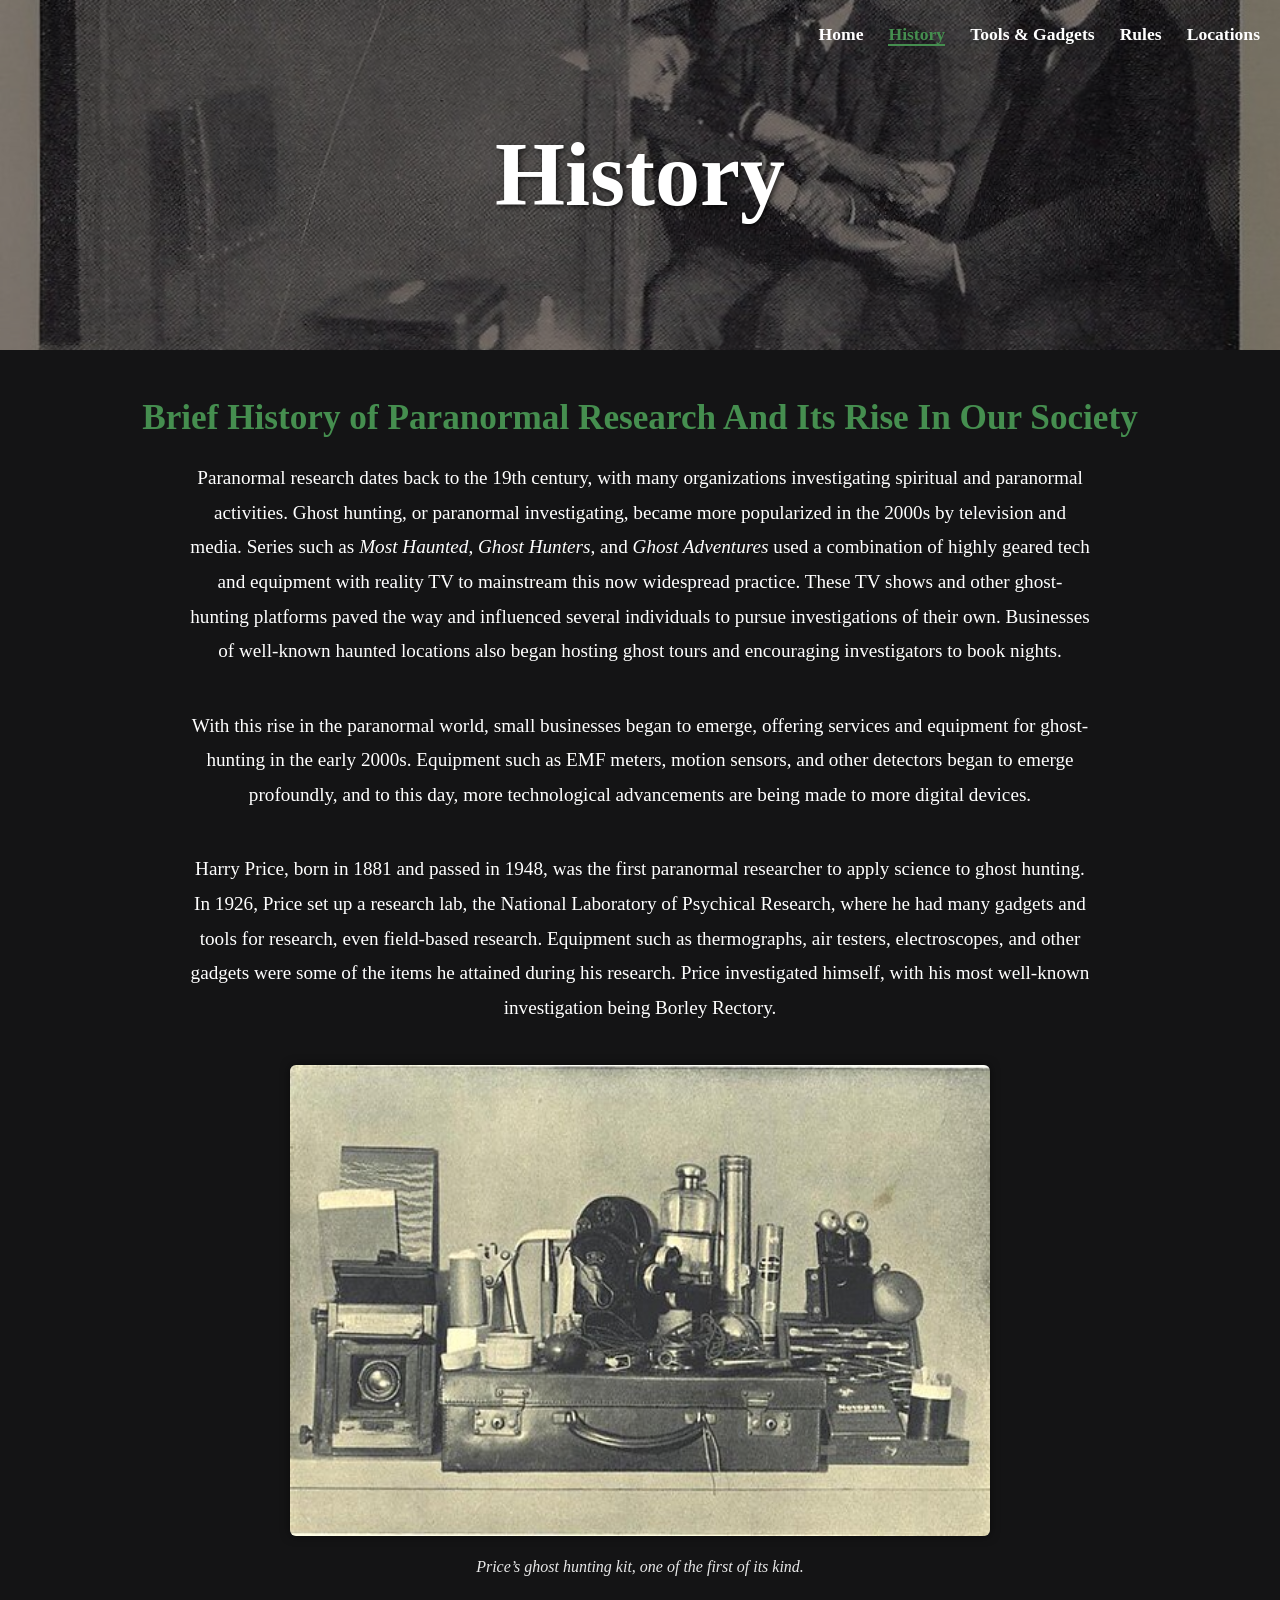
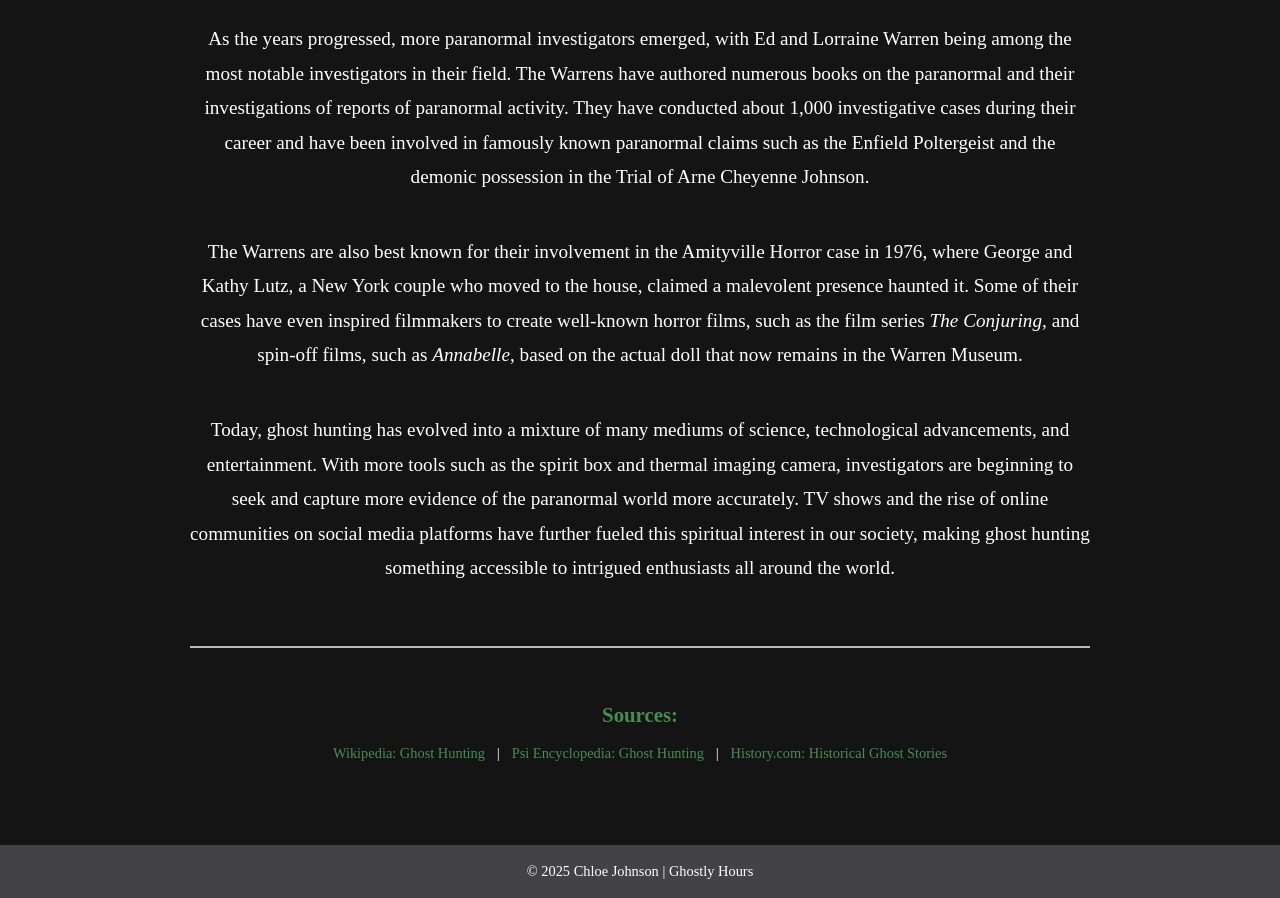
==== history.html @ 66dd4fb4 "Add files via upload added many image jpg and pngs, updated index and styles files. added tools html" ====
<!DOCTYPE html>
<html lang="en">
<head>
  <meta charset="UTF-8">
  <meta name="viewport" content="width=device-width, initial-scale=1.0">
  <title>History | Ghostly Hours</title>
  <link rel="stylesheet" href="styles.css">
</head>
<body>
  <header class="subpage-header" style="background-image: url('historybanner.jpg');">
   <nav class="top-nav">
  <ul>
    <li><a href="index.html">Home</a></li>
    <li><a href="history.html" class="active">History</a></li>
    <li><a href="tools.html">Tools &amp; Gadgets</a></li>
    <li><a href="#">Rules</a></li>
    <li><a href="#">Locations</a></li>
  </ul>
</nav>

    <div class="subpage-title">
      <h1>History</h1>
    </div>
  </header>

  <main>
    <section class="page-intro">
      <h2><strong>Brief History of Paranormal Research And Its Rise In Our Society</strong></h2>
      <p>Paranormal research dates back to the 19th century, with many organizations investigating spiritual and paranormal activities. 
      Ghost hunting, or paranormal investigating, became more popularized in the 2000s by television and media. Series such as <em>Most Haunted</em>, 
      <em>Ghost Hunters</em>, and <em>Ghost Adventures</em> used a combination of highly geared tech and equipment with reality TV to mainstream this now widespread practice. 
      These TV shows and other ghost-hunting platforms paved the way and influenced several individuals to pursue investigations of their own. 
      Businesses of well-known haunted locations also began hosting ghost tours and encouraging investigators to book nights.</p>

      <p>With this rise in the paranormal world, small businesses began to emerge, offering services and equipment for ghost-hunting in the early 2000s. 
      Equipment such as EMF meters, motion sensors, and other detectors began to emerge profoundly, and to this day, more technological advancements 
      are being made to more digital devices.</p>

      <p>Harry Price, born in 1881 and passed in 1948, was the first paranormal researcher to apply science to ghost hunting. In 1926, Price set up a research lab, 
      the National Laboratory of Psychical Research, where he had many gadgets and tools for research, even field-based research. Equipment such as thermographs, 
      air testers, electroscopes, and other gadgets were some of the items he attained during his research. Price investigated himself, with his most well-known 
      investigation being Borley Rectory.</p>
	 
	 <div class="center-image">
  <img src="pricekit.jpg" alt="Harry Price Ghost Hunting Kit">
  <p>Price’s ghost hunting kit, one of the first of its kind.</p>
</div>


      <p>As the years progressed, more paranormal investigators emerged, with Ed and Lorraine Warren being among the most notable investigators in their field. 
      The Warrens have authored numerous books on the paranormal and their investigations of reports of paranormal activity. They have conducted about 1,000 
      investigative cases during their career and have been involved in famously known paranormal claims such as the Enfield Poltergeist and the demonic possession 
      in the Trial of Arne Cheyenne Johnson.</p>

      <p>The Warrens are also best known for their involvement in the Amityville Horror case in 1976, where George and Kathy Lutz, a New York couple who moved to the house, 
      claimed a malevolent presence haunted it. Some of their cases have even inspired filmmakers to create well-known horror films, such as the film series <em>The Conjuring</em>, 
      and spin-off films, such as <em>Annabelle</em>, based on the actual doll that now remains in the Warren Museum.</p>

      <p>Today, ghost hunting has evolved into a mixture of many mediums of science, technological advancements, and entertainment. With more tools such as the spirit box 
      and thermal imaging camera, investigators are beginning to seek and capture more evidence of the paranormal world more accurately. TV shows and the rise of online 
      communities on social media platforms have further fueled this spiritual interest in our society, making ghost hunting something accessible to intrigued enthusiasts 
      all around the world.</p>
    </section>

    <div class="line-divider">
      <img src="Line.jpg" alt="Decorative line divider">
    </div>

   <section class="sources">
  <h3>Sources:</h3>
  <p class="source-links">
    <a href="https://en.wikipedia.org/wiki/Ghost_hunting#:~:text=Paranormal%20research%20dates%20back%20to,a%20Ghost%2DHunter%20in%201936." target="_blank">Wikipedia: Ghost Hunting</a> |
    <a href="https://psi-encyclopedia.spr.ac.uk/articles/ghost-hunting" target="_blank">Psi Encyclopedia: Ghost Hunting</a> |
    <a href="https://www.history.com/topics/halloween/historical-ghost-stories" target="_blank">History.com: Historical Ghost Stories</a>
  </p>
</section>
  </main>

  <footer>
    <p>&copy; 2025 Chloe Johnson | Ghostly Hours</p>
  </footer>
</body>
</html>
---- styles.css ----
/* === Root Variables: Color Scheme === */
:root {
  --text: #ffffff;
  --background: #141415;
  --primary: #27272a;
  --secondary: #434346;
  --accent: #458e4f;
}

/* === Reset === */
* {
  box-sizing: border-box;
  margin: 0;
  padding: 0;
}

/* === Body === */
body {
  background-color: var(--background);
  color: var(--text);
  font-family: 'Merriweather', serif;
  line-height: 1.6;
}

/* === Header === */
.site-header {
  position: relative;
  width: 100%;
  height: 400px;
  background: url('Header1.jpg') no-repeat center center/cover;
  display: flex;
  align-items: center;
  justify-content: center;
  text-align: center;
}
/* === Subpage Header (for History Page) === */
.subpage-header {
  position: relative;
  width: 100%;
  height: 350px;
  background-size: cover;
  background-position: center center;
  display: flex;
  justify-content: center;
  align-items: center;
}

.subpage-header::after {
  content: "";
  position: absolute;
  inset: 0;
  background-color: rgba(0, 0, 0, 0.5); /* subtle dark overlay for readability */
}

.subpage-title {
  position: relative;
  text-align: center;
  z-index: 2;
}

.subpage-title h1 {
  font-family: 'EB Garamond', serif;
  font-size: 90px;
  font-weight: 700;
  color: #ffffff;
  text-shadow: 2px 2px 5px rgba(0, 0, 0, 0.7);
}

/* Adjust nav placement for subpage */
.subpage-header .top-nav {
  position: absolute;
  top: 20px;
  right: 20px;
}
/* === Subpage Header (for History Page) === */
.subpage-header {
  position: relative;
  width: 100%;
  height: 350px;
  background-size: cover;
  background-position: center center;
  display: flex;
  justify-content: center;
  align-items: center;
}

.subpage-header::after {
  content: "";
  position: absolute;
  inset: 0;
  background-color: rgba(0, 0, 0, 0.5); /* subtle dark overlay for readability */
}

.subpage-title {
  position: relative;
  text-align: center;
  z-index: 2;
}

.subpage-title h1 {
  font-family: 'EB Garamond', serif;
  font-size: 90px;
  font-weight: 700;
  color: #ffffff;
  text-shadow: 2px 2px 5px rgba(0, 0, 0, 0.7);
}

/* === Fix for Unclickable Navigation on Subpages === */
.subpage-header .top-nav {
  position: absolute;
  top: 20px;
  right: 20px;
  z-index: 10; /* ensures links sit above overlay */
}

.top-nav a {
  position: relative;
  z-index: 10;
  pointer-events: auto; /* makes sure they’re clickable */
}

/* Logo */
.logo {
  position: absolute;
  top: 15px;
  left: 20px;
  width: 120px;
  height: auto;
}

/* Navigation */
.top-nav {
  position: absolute;
  top: 15px;
  right: 20px;
}

.top-nav ul {
  list-style: none;
  display: flex;
  gap: 25px;
}

.top-nav ul li a {
  font-family: 'EB Garamond', serif;
  font-size: 1.1rem;
  text-decoration: none;
  color: var(--text);
  font-weight: bold;
  transition: color 0.3s ease;
}

.top-nav ul li a:hover {
  color: var(--accent);
}

/* Active navigation highlight */
.top-nav a.active {
  color: var(--accent);
  font-weight: bold;
  border-bottom: 2px solid var(--accent);
}

/* === Header Text === */
.header-text {
  text-align: center;
  color: #ffffff;
}

.main-title {
  font-family: 'EB Garamond', serif;
  font-size: 115px;
  font-weight: 700;
  color: #ffffff;
  letter-spacing: 1px;
  text-shadow: 2px 2px 4px rgba(0, 0, 0, 0.7);
  margin-bottom: 0.4rem;
}

.divider-line {
  display: block;
  margin: 0 auto;
  width: 80%;
  max-width: 720px;
  height: 2px;
  background-color: #ffffff;
  border: none;
  opacity: 0.9;
}

.tagline {
  font-family: 'EB Garamond', serif;
  font-size: 55px; /* Bigger tagline */
  font-weight: 700;
  color: #ffffff;
  margin-top: 0.5rem;
  text-shadow: 2px 2px 3px rgba(0, 0, 0, 0.7);
}

/* === Intro Section with Image Overlay === */
.intro-section {
  position: relative;
  width: 100%;
  height: 420px;
  overflow: hidden;
  display: flex;
  justify-content: center;
  align-items: center;
  margin-top: 0px;
}

.intro-image {
  width: 100%;
  height: 100%;
  object-fit: cover;
  filter: brightness(100%);
}

.intro-text {
  position: absolute;
  top: 30%;
  left: 50%;
  transform: translate(-50%, -50%);
  text-align: center;
  max-width: 900px;
  color: var(--text);
  padding: 0 20px;
}

.intro-text h2 {
  font-family: 'EB Garamond', serif;
  color: var(--accent);
  font-size: 2rem;
  margin-bottom: 20px;
}

.intro-text p {
  font-family: 'Merriweather', serif;
  font-size: 1rem;
  line-height: 1.7;
  color: var(--text);
}

/* === Getting Started Section === */
.getting-started {
  text-align: center;
  max-width: 900px;
  margin: 20px auto 100px auto;
  padding: 20px;
}

.getting-started h2 {
  font-family: 'EB Garamond', serif;
  font-size: 1.9rem;
  color: var(--accent);
  margin-bottom: 20px;
}

.getting-started p {
  font-family: 'Merriweather', serif;
  font-size: 1rem;
  line-height: 1.7;
  color: var(--text);
}

/* === Footer === */
footer {
  background-color: var(--secondary);
  text-align: center;
  padding: 15px;
  margin-top: 30px;
  font-size: 0.9rem;
}

footer a {
  color: var(--text);
  text-decoration: none;
}

footer a:hover {
  color: var(--accent);
}
/* === History Page Styling Fixes === */

/* Headline styling */
.page-intro h2 {
  font-family: 'EB Garamond', serif;
  color: var(--accent);
  font-weight: 700;
  font-size: 1.9rem;
  text-align: center;
  margin-bottom: 25px;
}

/* Sources section */
.sources {
  text-align: center;
  max-width: 900px;
  margin: 20px auto 80px auto;
  font-family: 'Merriweather', serif;
}

.sources h3 {
  color: var(--accent);
  font-size: 1.3rem;
  font-weight: 700;
  margin-bottom: 10px;
}

.sources ul {
  list-style: none;
  padding: 0;
}

.sources ul li {
  margin: 8px 0;
}

.sources a {
  color: var(--accent);
  text-decoration: none;
  font-size: 0.9rem;
  transition: color 0.3s ease;
}

.sources a:hover {
  color: #5cb86a; /* lighter green hover */
  text-decoration: underline;
}
/* === Tools & Gadgets Page Layout === */

/* Grid layout for tools */
.tools-grid {
  display: grid;
  grid-template-columns: repeat(2, 1fr);
  gap: 40px;
  max-width: 1000px;
  margin: 50px auto;
  text-align: center;
}

.tool-item img {
  width: 100%;
  height: auto;
  border-radius: 8px;
}

.tool-item h3 {
  color: var(--accent);
  font-family: 'EB Garamond', serif;
  font-size: 1.5rem;
  margin-top: 15px;
}

.tool-item p {
  font-family: 'Merriweather', serif;
  font-size: 1rem;
  color: var(--text);
  margin-top: 10px;
}

/* === Tools Table Section === */
.tools-table-section {
  text-align: center;
  max-width: 1000px;
  margin: 50px auto;
}

.tools-table-section h3 {
  color: var(--accent);
  font-size: 1.8rem;
  font-family: 'EB Garamond', serif;
  margin-bottom: 15px;
}

.tools-table {
  width: 100%;
  border-collapse: collapse;
  margin-top: 20px;
}

.tools-table th,
.tools-table td {
  border: 1px solid var(--secondary);
  padding: 10px;
  color: var(--text);
}

.tools-table th {
  background-color: var(--primary);
  color: var(--accent);
  font-weight: bold;
}

.tools-table td {
  background-color: var(--background);
}

/* === Tools Page Summary Section === */
.summary {
  text-align: center;
  max-width: 900px;
  margin: 40px auto 80px auto;
  font-family: 'Merriweather', serif;
  font-size: 1rem;
  color: var(--text);
  line-height: 1.7;
}
/* === TOOLS PAGE ADJUSTMENTS === */

/* Headline text under banner */
.page-intro h2 {
  color: var(--accent);
  font-family: 'EB Garamond', serif;
  font-size: 2.3rem;     /* bigger headline */
  font-weight: 600;      /* semi-bold */
  text-align: center;
  margin-bottom: 15px;
}

.page-intro p {
  font-family: 'Merriweather', serif;
  font-size: 1.2rem;     /* bigger supporting text */
  line-height: 1.8;
  color: var(--text);
  text-align: center;
  max-width: 900px;
  margin: 0 auto 40px auto;
}

/* Larger body text for the whole tools page */
.tool-item p,
.tools-table-section p,
.tools-table td,
.tools-table th,
.summary p {
  font-size: 1.1rem;
  line-height: 1.8;
}

/* Remove border/white frame on K-II Meter image */
.tool-item img {
  width: 100%;
  height: auto;
  border: none;
  border-radius: 8px;
  outline: none;
  box-shadow: none;
  background: none;
}

/* Summary section emphasized */
.summary p {
  font-size: 1.25rem;     /* bigger text */
  font-weight: 600;       /* semi-bold */
  text-align: center;
  margin-top: 30px;
}

/* === HISTORY PAGE DIVIDER - THIN VERSION === */
.line-divider {
  text-align: center;
  margin: 60px auto 50px auto;
  width: 100%;
}

.line-divider img {
  display: block;
  margin: 0 auto;
  width: 75%;           /* keeps it long */
  max-width: 900px;
  height: 2px;          /* makes it thin and sleek */
  object-fit: cover;    /* maintains smooth scaling */
  opacity: 0.8;
  filter: brightness(90%);
}

/* === HISTORY PAGE HEADLINE SPACING === */
.page-intro h2 {
  margin-top: 40px;      /* moves headline down from the banner */
  font-size: 2.2rem;     /* optional: keeps it strong but elegant */
  font-weight: 600;      /* semi-bold for readability */
  color: var(--accent);
  text-align: center;
}

/* === HISTORY PAGE CENTER IMAGE === */
.center-image {
  text-align: center;
  margin: 40px auto;
}

.center-image img {
  width: 60%;
  max-width: 700px;
  height: auto;
  border-radius: 6px;
  box-shadow: 0 0 10px rgba(0, 0, 0, 0.5);
}

.center-image p {
  font-family: 'Merriweather', serif;
  font-size: 1rem;
  color: var(--text);
  margin-top: 10px;
  font-style: italic;
  opacity: 0.9;
}

/* === HISTORY PAGE SOURCE LINKS INLINE === */
.source-links {
  text-align: center;
  margin-top: 10px;
  font-family: 'Merriweather', serif;
  font-size: 0.95rem;
}

.source-links a {
  color: var(--accent);
  text-decoration: none;
  padding: 0 8px;
  transition: color 0.3s ease;
}

.source-links a:hover {
  color: #5cb86a; /* slightly lighter on hover */
  text-decoration: underline;
}
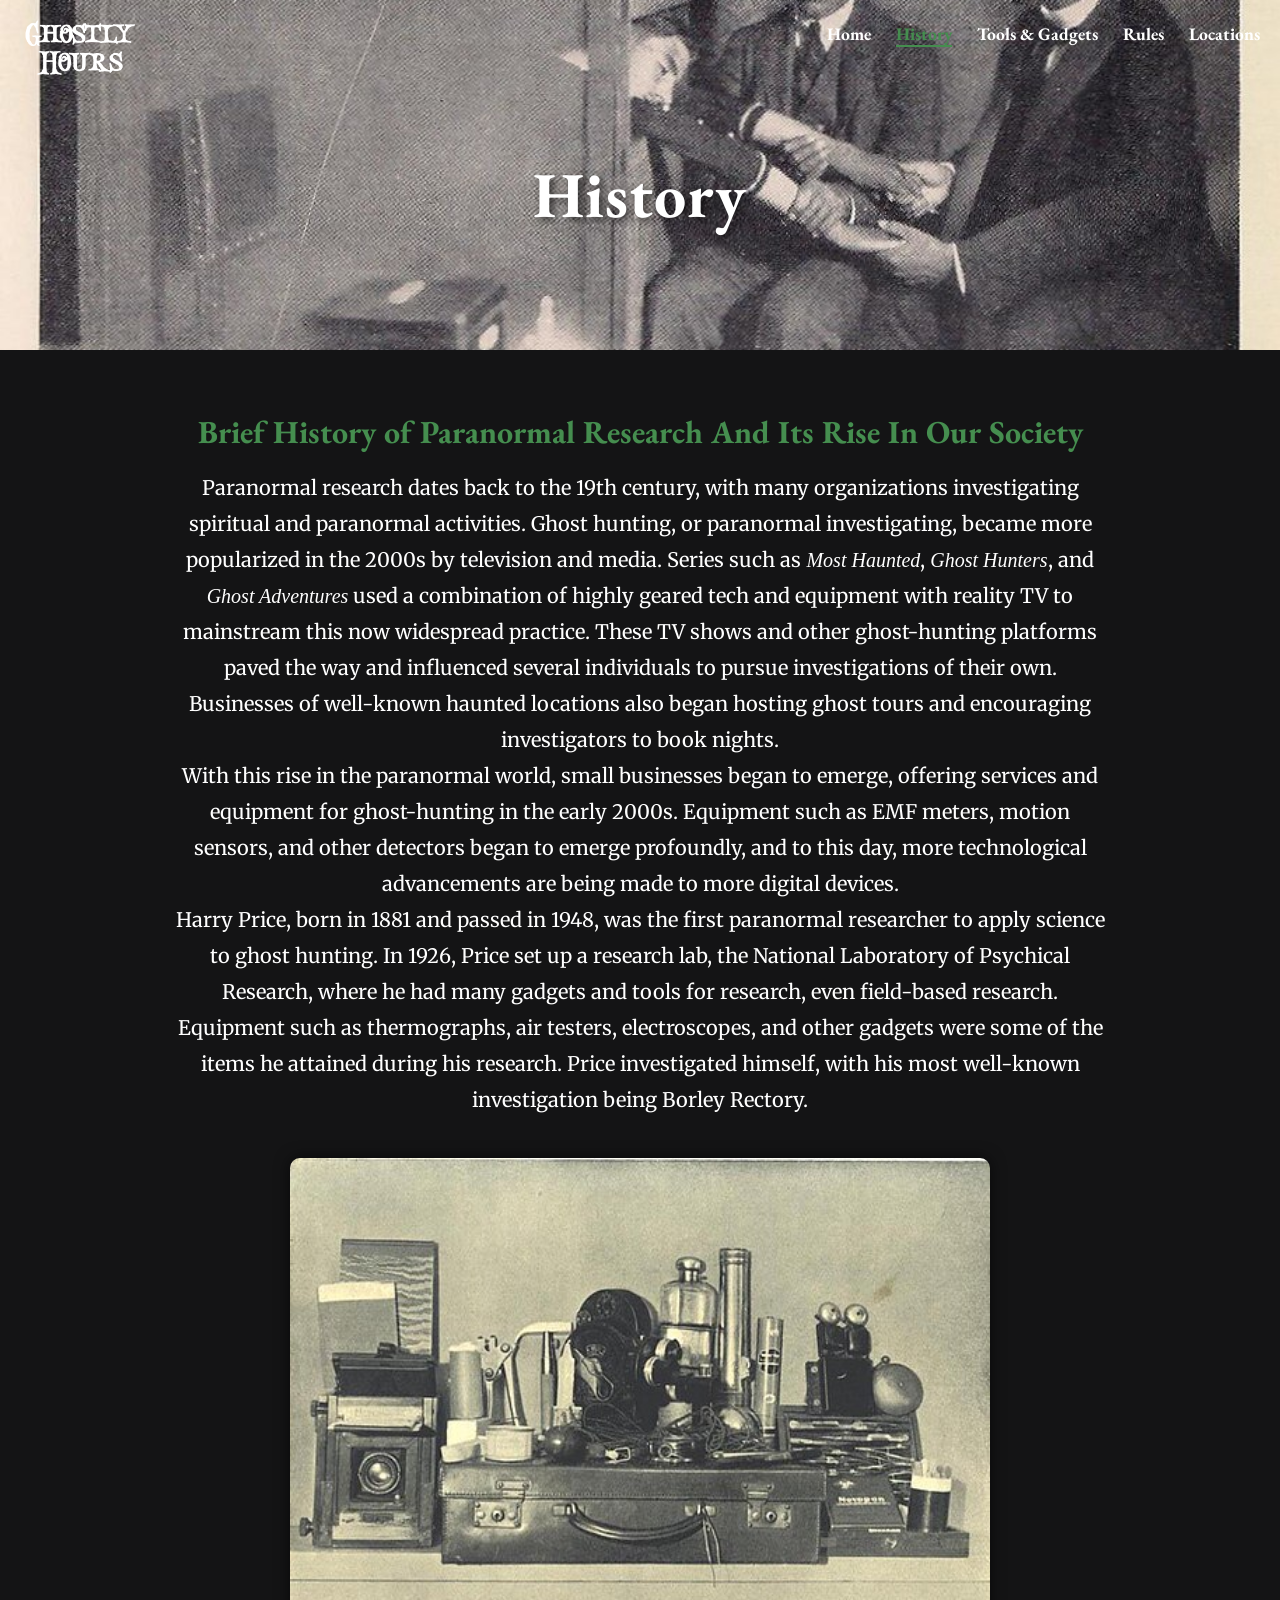
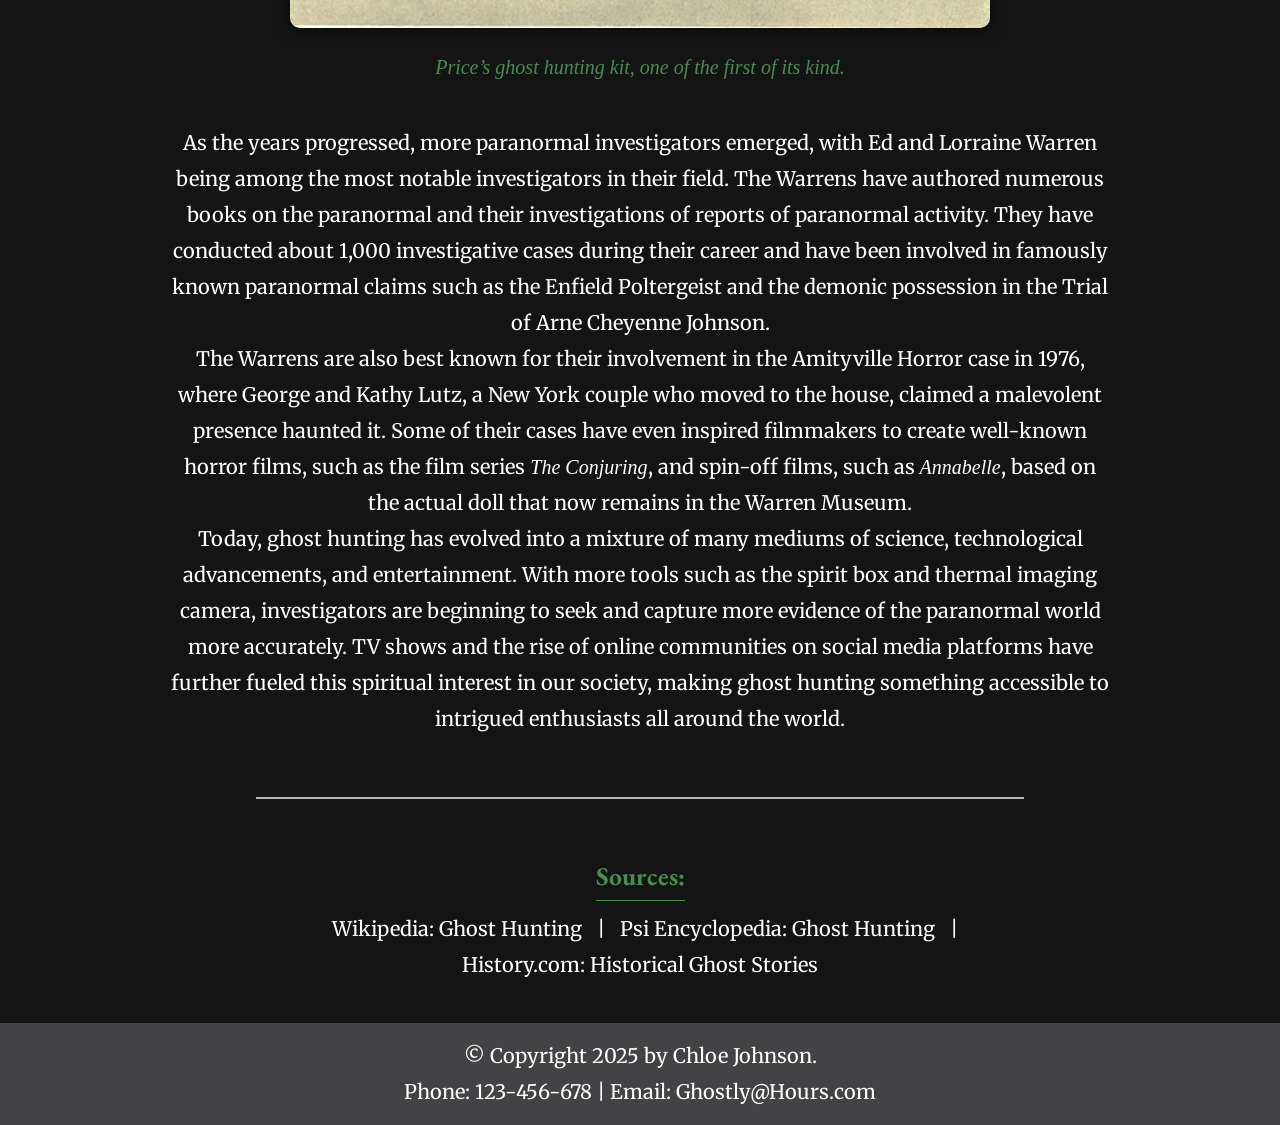
==== commit 1658fda1: "added files added updated htmls and csss, along with images and mp4s" ====
--- a/history.html
+++ b/history.html
@@ -1,20 +1,28 @@
 <!DOCTYPE html>
-<html lang="en">
 <head>
   <meta charset="UTF-8">
   <meta name="viewport" content="width=device-width, initial-scale=1.0">
-  <title>History | Ghostly Hours</title>
+  <meta name="description" content="Ghostly Hours is a guide for ghost hunting and paranormal investigations.">
+  <title>Ghostly Hours: A Ghost Hunter's Guide</title>
+
+  <!-- Google Fonts -->
+  <link rel="preconnect" href="https://fonts.googleapis.com">
+  <link rel="preconnect" href="https://fonts.gstatic.com" crossorigin>
+  <link href="https://fonts.googleapis.com/css2?family=EB+Garamond:wght@400;600;700&family=Merriweather:wght@300;400;700&display=swap" rel="stylesheet">
+
   <link rel="stylesheet" href="styles.css">
 </head>
-<body>
+<body class="history-page">
   <header class="subpage-header" style="background-image: url('historybanner.jpg');">
+<img src="ghostlyLOGO.gif" alt="Ghostly Hours Logo" class="logo">
+
    <nav class="top-nav">
   <ul>
     <li><a href="index.html">Home</a></li>
     <li><a href="history.html" class="active">History</a></li>
     <li><a href="tools.html">Tools &amp; Gadgets</a></li>
-    <li><a href="#">Rules</a></li>
-    <li><a href="#">Locations</a></li>
+    <li><a href="rules.html">Rules</a></li>
+    <li><a href="locations.html">Locations</a></li>
   </ul>
 </nav>
 
@@ -77,7 +85,12 @@
   </main>
 
   <footer>
-    <p>&copy; 2025 Chloe Johnson | Ghostly Hours</p>
-  </footer>
+  <p>&copy; Copyright 2025 by Chloe Johnson.</p>
+  <p>
+   <p>
+  Phone: 123-456-678 |
+  Email: <a href="mailto:Ghostly@Hours.com?subject=Ghostly%20Hours%20Inquiry">Ghostly@Hours.com</a>
+</p>
+</footer>
 </body>
 </html>
--- a/styles.css
+++ b/styles.css
@@ -19,7 +19,22 @@
   background-color: var(--background);
   color: var(--text);
   font-family: 'Merriweather', serif;
-  line-height: 1.6;
+  font-size: 1.2rem;
+  line-height: 1.8;
+}
+
+/* === Paragraphs === */
+p {
+  font-size: 1.2rem;
+  line-height: 1.9;
+  color: var(--text);
+}
+
+/* === Headings === */
+h1, h2, h3 {
+  font-family: 'EB Garamond', serif;
+  color: var(--accent);
+  line-height: 1.4;
 }
 
 /* === Header === */
@@ -33,93 +48,8 @@
   justify-content: center;
   text-align: center;
 }
-/* === Subpage Header (for History Page) === */
-.subpage-header {
-  position: relative;
-  width: 100%;
-  height: 350px;
-  background-size: cover;
-  background-position: center center;
-  display: flex;
-  justify-content: center;
-  align-items: center;
-}
-
-.subpage-header::after {
-  content: "";
-  position: absolute;
-  inset: 0;
-  background-color: rgba(0, 0, 0, 0.5); /* subtle dark overlay for readability */
-}
-
-.subpage-title {
-  position: relative;
-  text-align: center;
-  z-index: 2;
-}
-
-.subpage-title h1 {
-  font-family: 'EB Garamond', serif;
-  font-size: 90px;
-  font-weight: 700;
-  color: #ffffff;
-  text-shadow: 2px 2px 5px rgba(0, 0, 0, 0.7);
-}
-
-/* Adjust nav placement for subpage */
-.subpage-header .top-nav {
-  position: absolute;
-  top: 20px;
-  right: 20px;
-}
-/* === Subpage Header (for History Page) === */
-.subpage-header {
-  position: relative;
-  width: 100%;
-  height: 350px;
-  background-size: cover;
-  background-position: center center;
-  display: flex;
-  justify-content: center;
-  align-items: center;
-}
-
-.subpage-header::after {
-  content: "";
-  position: absolute;
-  inset: 0;
-  background-color: rgba(0, 0, 0, 0.5); /* subtle dark overlay for readability */
-}
-
-.subpage-title {
-  position: relative;
-  text-align: center;
-  z-index: 2;
-}
-
-.subpage-title h1 {
-  font-family: 'EB Garamond', serif;
-  font-size: 90px;
-  font-weight: 700;
-  color: #ffffff;
-  text-shadow: 2px 2px 5px rgba(0, 0, 0, 0.7);
-}
-
-/* === Fix for Unclickable Navigation on Subpages === */
-.subpage-header .top-nav {
-  position: absolute;
-  top: 20px;
-  right: 20px;
-  z-index: 10; /* ensures links sit above overlay */
-}
-
-.top-nav a {
-  position: relative;
-  z-index: 10;
-  pointer-events: auto; /* makes sure they’re clickable */
-}
-
-/* Logo */
+
+/* === Logo === */
 .logo {
   position: absolute;
   top: 15px;
@@ -128,19 +58,17 @@
   height: auto;
 }
 
-/* Navigation */
+/* === Navigation === */
 .top-nav {
   position: absolute;
   top: 15px;
   right: 20px;
 }
-
 .top-nav ul {
   list-style: none;
   display: flex;
   gap: 25px;
 }
-
 .top-nav ul li a {
   font-family: 'EB Garamond', serif;
   font-size: 1.1rem;
@@ -149,15 +77,11 @@
   font-weight: bold;
   transition: color 0.3s ease;
 }
-
 .top-nav ul li a:hover {
   color: var(--accent);
 }
-
-/* Active navigation highlight */
 .top-nav a.active {
   color: var(--accent);
-  font-weight: bold;
   border-bottom: 2px solid var(--accent);
 }
 
@@ -166,17 +90,13 @@
   text-align: center;
   color: #ffffff;
 }
-
 .main-title {
   font-family: 'EB Garamond', serif;
   font-size: 115px;
   font-weight: 700;
-  color: #ffffff;
-  letter-spacing: 1px;
   text-shadow: 2px 2px 4px rgba(0, 0, 0, 0.7);
   margin-bottom: 0.4rem;
 }
-
 .divider-line {
   display: block;
   margin: 0 auto;
@@ -184,16 +104,12 @@
   max-width: 720px;
   height: 2px;
   background-color: #ffffff;
-  border: none;
   opacity: 0.9;
 }
-
 .tagline {
   font-family: 'EB Garamond', serif;
-  font-size: 55px; /* Bigger tagline */
+  font-size: 55px;
   font-weight: 700;
-  color: #ffffff;
-  margin-top: 0.5rem;
   text-shadow: 2px 2px 3px rgba(0, 0, 0, 0.7);
 }
 
@@ -206,34 +122,29 @@
   display: flex;
   justify-content: center;
   align-items: center;
-  margin-top: 0px;
-}
-
+  margin-top: 0;
+}
 .intro-image {
   width: 100%;
   height: 100%;
   object-fit: cover;
-  filter: brightness(100%);
-}
-
+}
 .intro-text {
   position: absolute;
-  top: 30%;
+  top: 15%;            /* move this number lower to push text up */
   left: 50%;
   transform: translate(-50%, -50%);
   text-align: center;
-  max-width: 900px;
+  max-width: 1200px;
   color: var(--text);
   padding: 0 20px;
 }
-
 .intro-text h2 {
   font-family: 'EB Garamond', serif;
   color: var(--accent);
   font-size: 2rem;
   margin-bottom: 20px;
 }
-
 .intro-text p {
   font-family: 'Merriweather', serif;
   font-size: 1rem;
@@ -244,23 +155,69 @@
 /* === Getting Started Section === */
 .getting-started {
   text-align: center;
+  max-width: 1100px;
+  margin: 0 auto 60px auto;
+  padding: 20px 60px;
+  background-color: #141415;  /* 👈 force match to page background */
+  border: none;
+  box-shadow: none;
+  outline: none;
+}
+
+/* === Text Summary Banner (removed image, now seamless) === */
+.text-summary-banner {
+  background: none;           /* no image */
+  background-color: #141415;  /* match page background */
+  text-align: center;
+  padding: 0;                 /* remove extra band spacing */
+  margin: 0;                  /* no gap before/after */
+  display: flex;
+  justify-content: center;
+  align-items: center;
+}
+
+.text-summary-banner::before {
+  content: none;              /* no overlay */
+}
+
+.text-summary-banner .overlay-content {
   max-width: 900px;
-  margin: 20px auto 100px auto;
-  padding: 20px;
-}
-
-.getting-started h2 {
-  font-family: 'EB Garamond', serif;
-  font-size: 1.9rem;
-  color: var(--accent);
-  margin-bottom: 20px;
-}
-
-.getting-started p {
-  font-family: 'Merriweather', serif;
-  font-size: 1rem;
-  line-height: 1.7;
-  color: var(--text);
+  font-size: 1.25rem;
+  line-height: 1.8;
+  color: var(--text);
+  text-shadow: none;
+}
+
+/* overlayed text content */
+.text-summary-banner .overlay-content {
+  position: relative;
+  z-index: 2;
+  max-width: 900px;
+  padding: 0 20px;
+  font-size: 1.25rem;
+  line-height: 1.8;
+  color: var(--text);
+  text-shadow: 2px 2px 4px rgba(0, 0, 0, 0.5);
+}
+
+/* === Discover More Section === */
+.discover-more {
+  text-align: center;
+  padding: 70px 20px 40px 20px;
+}
+.discover-more h2 {
+  color: var(--accent);
+  font-family: 'EB Garamond', serif;
+  font-size: 2.3rem;
+  font-weight: 700;
+  margin-bottom: 15px;
+}
+.discover-more p {
+  font-family: 'Merriweather', serif;
+  font-size: 1.1rem;
+  max-width: 850px;
+  margin: 0 auto;
+  line-height: 1.8;
 }
 
 /* === Footer === */
@@ -271,258 +228,1042 @@
   margin-top: 30px;
   font-size: 0.9rem;
 }
-
 footer a {
   color: var(--text);
   text-decoration: none;
 }
-
 footer a:hover {
   color: var(--accent);
 }
-/* === History Page Styling Fixes === */
-
-/* Headline styling */
+
+/* === Subpage Headers === */
+.subpage-header {
+  position: relative;
+  width: 100%;
+  height: 350px;
+  background-size: cover;
+  background-position: center;
+  display: flex;
+  flex-direction: column;
+  justify-content: center;
+  align-items: center;
+  text-align: center;
+  color: var(--text);
+}
+.subpage-title h1 {
+  font-family: 'EB Garamond', serif;
+  font-size: 4rem;
+  color: #ffffff;
+  text-shadow: 3px 3px 8px rgba(0, 0, 0, 0.7);
+  margin-top: 80px;
+  letter-spacing: 1px;
+}
+
+/* === Divider / Faded Banner === */
+.faded-banner {
+  position: relative;
+  width: 100%;
+  height: 380px;
+  background: url('Faded.PNG') no-repeat center center/cover;
+  display: flex;
+  justify-content: center;
+  align-items: center;
+  text-align: center;
+  overflow: hidden;
+}
+.faded-banner::before {
+  content: "";
+  position: absolute;
+  inset: 0;
+  background-color: rgba(0, 0, 0, 0.45);
+  z-index: 1;
+}
+.faded-banner .banner-text {
+  position: relative;
+  z-index: 2;
+  max-width: 1000px;
+  padding: 0 20px;
+  top: -40px;  /* moves the faded text block up */
+  color: var(--text);
+}
+.faded-banner .banner-text h2 {
+  font-family: 'EB Garamond', serif;
+  font-size: 2rem;
+  color: var(--accent);
+  margin-bottom: 15px;
+}
+.faded-banner .banner-text p {
+  font-family: 'Merriweather', serif;
+  font-size: 1.05rem;
+  line-height: 1.8;
+  color: var(--text);
+}
+
+/* === Responsive Fixes === */
+@media (max-width: 1024px) {
+  .grid-container {
+    grid-template-columns: repeat(2, 1fr);
+    gap: 20px;
+  }
+  .intro-text {
+    top: 25%;
+    font-size: 1.1rem;
+    padding: 0 30px;
+  }
+}
+@media (max-width: 768px) {
+  .grid-container {
+    grid-template-columns: 1fr;
+  }
+  .main-title {
+    font-size: 70px;
+  }
+  .tagline {
+    font-size: 35px;
+  }
+  .intro-text h2 {
+    font-size: 1.5rem;
+  }
+  .intro-text p {
+    font-size: 1rem;
+    padding: 0 10px;
+  }
+}
+
+/* === Subpage Headers === */
+.subpage-header {
+  position: relative;
+  width: 100%;
+  height: 350px;
+  background-size: cover;
+  background-position: center;
+  display: flex;
+  flex-direction: column;
+  justify-content: center;
+  align-items: center;
+  text-align: center;
+  color: var(--text);
+}
+
+.subpage-title h1 {
+  font-family: 'EB Garamond', serif;
+  font-size: 4rem; /* bigger, more like a banner */
+  color: #ffffff; /* white text */
+  text-shadow: 3px 3px 8px rgba(0, 0, 0, 0.7); /* strong shadow for readability */
+  margin-top: 80px;
+  letter-spacing: 1px;
+}
+
+/* === Page Intro === */
+.page-intro {
+  max-width: 1000px;
+  margin: 60px auto;
+  padding: 0 30px;
+  text-align: center;
+}
+
 .page-intro h2 {
   font-family: 'EB Garamond', serif;
-  color: var(--accent);
-  font-weight: 700;
-  font-size: 1.9rem;
-  text-align: center;
-  margin-bottom: 25px;
-}
-
-/* Sources section */
+  font-size: 2rem;
+  color: var(--accent);
+  margin-bottom: 15px;
+}
+
+.page-intro p {
+  font-family: 'Merriweather', serif;
+  font-size: 1.1rem;
+  line-height: 1.8;
+  color: var(--text);
+}
+
+/* === Page Intro spacing fix ONLY for Rules page === */
+body.rules-page .page-intro {
+  margin-top: -25px; /* moves intro closer to banner */
+  padding-top: 0;
+}
+
+
+/* === History Page Elements === */
+.center-image {
+  text-align: center;
+  margin: 40px auto;
+}
+
+.center-image img {
+  width: 85%;
+  max-width: 700px;
+  border-radius: 10px;
+  box-shadow: 0 0 15px rgba(0,0,0,0.6);
+}
+
+.center-image p {
+  margin-top: 10px;
+  font-style: italic;
+  color: var(--accent);
+}
+
+.line-divider {
+  text-align: center;
+  margin: 60px 0;
+}
+
+.line-divider img {
+  width: 60%;
+  height: 2px;
+  opacity: 0.7;
+}
+
+/* === Sources Section === */
 .sources {
   text-align: center;
-  max-width: 900px;
-  margin: 20px auto 80px auto;
-  font-family: 'Merriweather', serif;
+  margin: 40px auto;
 }
 
 .sources h3 {
-  color: var(--accent);
-  font-size: 1.3rem;
-  font-weight: 700;
+  font-family: 'EB Garamond', serif;
+  color: var(--accent);
   margin-bottom: 10px;
 }
 
-.sources ul {
-  list-style: none;
-  padding: 0;
-}
-
-.sources ul li {
-  margin: 8px 0;
-}
-
-.sources a {
-  color: var(--accent);
+.source-links a {
+  color: var(--text);
   text-decoration: none;
-  font-size: 0.9rem;
-  transition: color 0.3s ease;
-}
-
-.sources a:hover {
-  color: #5cb86a; /* lighter green hover */
+  margin: 0 10px;
+}
+
+.source-links a:hover {
+  color: var(--accent);
   text-decoration: underline;
 }
-/* === Tools & Gadgets Page Layout === */
-
-/* Grid layout for tools */
+
+/* === Tools & Gadgets Grid === */
 .tools-grid {
   display: grid;
-  grid-template-columns: repeat(2, 1fr);
-  gap: 40px;
+  grid-template-columns: repeat(auto-fit, minmax(280px, 1fr));
+  gap: 30px;
+  max-width: 1200px;
+  margin: 60px auto;
+  padding: 0 40px;
+}
+
+.tool-item {
+  background-color: var(--primary);
+  border-radius: 12px;
+  overflow: hidden;
+  box-shadow: 0 0 10px rgba(0,0,0,0.5);
+  transition: transform 0.3s ease, box-shadow 0.3s ease;
+}
+
+.tool-item:hover {
+  transform: scale(1.03);
+  box-shadow: 0 0 15px rgba(0,0,0,0.7);
+}
+
+.tool-item img {
+  width: 100%;
+  height: 200px;
+  object-fit: cover;
+}
+
+.tool-item h3 {
+  color: var(--accent);
+  font-family: 'EB Garamond', serif;
+  font-size: 1.4rem;
+  margin: 15px 0 10px;
+  text-align: center;
+}
+
+.tool-item p {
+  padding: 0 20px 20px;
+  font-family: 'Merriweather', serif;
+  font-size: 1rem;
+  color: var(--text);
+  text-align: justify;
+}
+
+/* === Tools Table === */
+.tools-table-section {
   max-width: 1000px;
-  margin: 50px auto;
-  text-align: center;
-}
-
-.tool-item img {
-  width: 100%;
-  height: auto;
-  border-radius: 8px;
-}
-
-.tool-item h3 {
-  color: var(--accent);
-  font-family: 'EB Garamond', serif;
-  font-size: 1.5rem;
-  margin-top: 15px;
-}
-
-.tool-item p {
-  font-family: 'Merriweather', serif;
-  font-size: 1rem;
-  color: var(--text);
-  margin-top: 10px;
-}
-
-/* === Tools Table Section === */
-.tools-table-section {
-  text-align: center;
-  max-width: 1000px;
-  margin: 50px auto;
+  margin: 60px auto;
+  padding: 0 30px;
+  text-align: center;
 }
 
 .tools-table-section h3 {
-  color: var(--accent);
-  font-size: 1.8rem;
-  font-family: 'EB Garamond', serif;
+  font-family: 'EB Garamond', serif;
+  color: var(--accent);
   margin-bottom: 15px;
 }
 
 .tools-table {
   width: 100%;
   border-collapse: collapse;
-  margin-top: 20px;
-}
-
-.tools-table th,
+  background-color: var(--primary);
+}
+
+.tools-table th, .tools-table td {
+  padding: 15px;
+  border: 1px solid var(--secondary);
+  font-family: 'Merriweather', serif;
+}
+
+.tools-table th {
+  background-color: var(--secondary);
+  color: var(--accent);
+}
+
 .tools-table td {
-  border: 1px solid var(--secondary);
-  padding: 10px;
-  color: var(--text);
-}
-
-.tools-table th {
-  background-color: var(--primary);
-  color: var(--accent);
-  font-weight: bold;
-}
-
-.tools-table td {
-  background-color: var(--background);
-}
-
-/* === Tools Page Summary Section === */
+  color: var(--text);
+}
+
 .summary {
-  text-align: center;
-  max-width: 900px;
+  max-width: 800px;
   margin: 40px auto 80px auto;
-  font-family: 'Merriweather', serif;
-  font-size: 1rem;
-  color: var(--text);
-  line-height: 1.7;
-}
-/* === TOOLS PAGE ADJUSTMENTS === */
-
-/* Headline text under banner */
-.page-intro h2 {
-  color: var(--accent);
-  font-family: 'EB Garamond', serif;
-  font-size: 2.3rem;     /* bigger headline */
-  font-weight: 600;      /* semi-bold */
-  text-align: center;
-  margin-bottom: 15px;
-}
-
-.page-intro p {
-  font-family: 'Merriweather', serif;
-  font-size: 1.2rem;     /* bigger supporting text */
-  line-height: 1.8;
-  color: var(--text);
-  text-align: center;
-  max-width: 900px;
-  margin: 0 auto 40px auto;
-}
-
-/* Larger body text for the whole tools page */
-.tool-item p,
-.tools-table-section p,
-.tools-table td,
-.tools-table th,
-.summary p {
+  padding: 0 30px;
+  text-align: center;
+  font-family: 'Merriweather', serif;
   font-size: 1.1rem;
   line-height: 1.8;
 }
 
-/* Remove border/white frame on K-II Meter image */
-.tool-item img {
+/* === Rules Page Styling === */
+.rules-list {
+  background-color: #000;
+  color: var(--text);
+  font-family: 'Merriweather', serif;
+  max-width: 1000px;
+  margin: 0 auto;
+  padding: 60px 40px;
+  line-height: 1.9;
+  list-style-type: none;
+}
+
+.rules-list ul {
+  list-style: none;
+  padding-left: 0;
+}
+
+.rules-list li {
+  margin-bottom: 25px;
+  text-align: justify;
+}
+
+.rules-list li strong {
+  display: block;
+  font-family: 'EB Garamond', serif;
+  font-size: 1.5rem;
+  color: var(--accent); /* green color */
+  margin-bottom: 6px;
+}
+
+/* === Divider Image === */
+.divider-img {
+  width: 100%;
+  display: block;
+  margin: 0;
+}
+
+/* === Summary Section === */
+.summary {
+  background-color: #000;
+  color: var(--accent);
+  text-align: center;
+  font-family: 'Merriweather', serif;
+  font-size: 1.1rem;
+  font-style: italic;
+  padding: 40px 20px 60px 20px;
+  max-width: 900px;
+  margin: 0 auto;
+}
+
+/* === Rules Page Styling (Updated Clean Version) === */
+.rules-list {
+  background-color: transparent; /* remove black box */
+  color: var(--text);
+  font-family: 'Merriweather', serif;
+  max-width: 1100px;
+  margin: 0 auto;
+  padding: 60px 50px;
+  line-height: 1.9;
+}
+
+.rules-list ul {
+  list-style: none;
+  padding-left: 0;
+}
+
+.rules-list li {
+  margin-bottom: 30px;
+  font-size: 1.3rem;  /* increased font size */
+  line-height: 1.8;   /* slightly tighter spacing */
+  text-align: justify;
+}
+
+/* Headings (green bold titles) */
+.rules-list li strong {
+  display: block;
+  font-family: 'EB Garamond', serif;
+  font-size: 1.4rem;
+  color: var(--accent);
+  margin-bottom: 6px;
+  font-weight: 700;
+}
+
+/* Divider Image */
+.divider-img {
+  width: 100%;
+  display: block;
+  margin: 0;
+  border: none;
+}
+
+/* Summary Section */
+.su
+
+.intro-text h2 {
+  max-width: 1200px !important;
+}
+
+/* === Summary Section (clean, no black box) === */
+.summary {
+  background-color: transparent; /* removes black outline */
+  color: var(--accent);
+  text-align: center;
+  font-family: 'Merriweather', serif;
+  font-size: 1.2rem;
+  font-style: italic;
+  line-height: 1.8;
+  padding: 60px 20px 80px 20px;
+  max-width: 1000px;
+  margin: 0 auto;
+}
+
+/* === Rules List Spacing Fix === */
+.rules-list {
+  margin-top: -30px;  /* pull content closer to the divider */
+  padding-top: 0;     /* remove any extra padding */
+}
+
+/* === Fix Ghostly Hours and Subpage Titles to be White === */
+.main-title,
+.subpage-title h1 {
+  color: #ffffff !important;
+  text-shadow: 3px 3px 8px rgba(0, 0, 0, 0.7);
+}
+
+/* === Make All White Text Consistent Across Pages === */
+p,
+.rules-list li,
+.tools-table td,
+.tools-grid p,
+.summary {
+  font-size: 1.1rem;   /* same as “When getting started” */
+  line-height: 1.9;
+  color: #ffffff;
+}
+
+/* === Restore Default Intro Layout for All Pages === */
+.intro-section {
+  position: relative;
   width: 100%;
   height: auto;
-  border: none;
-  border-radius: 8px;
-  outline: none;
-  box-shadow: none;
-  background: none;
-}
-
-/* Summary section emphasized */
-.summary p {
-  font-size: 1.25rem;     /* bigger text */
-  font-weight: 600;       /* semi-bold */
-  text-align: center;
-  margin-top: 30px;
-}
-
-/* === HISTORY PAGE DIVIDER - THIN VERSION === */
-.line-divider {
-  text-align: center;
-  margin: 60px auto 50px auto;
-  width: 100%;
-}
-
-.line-divider img {
+  display: flex;
+  justify-content: center;
+  align-items: center;
+  text-align: center;
+  padding: 4rem 10%;
+}
+
+/* === Apply Custom Layout ONLY to Locations Page === */
+body.locations-page .intro-section {
+  display: block;
+  padding: 80px 10% 60px 10%;
+}
+
+body.locations-page .intro-text h2 {
+  color: var(--accent);
+  font-family: 'EB Garamond', serif;
+  font-size: 1.8rem;
+  line-height: 1.7;
+  font-weight: 500;
+  text-align: center;
+  white-space: normal;
+  margin: 0 auto;
+  max-width: 1000px;
+}
+
+body.locations-page .subpage-title h1 {
+  font-size: 5.5rem;
+  text-shadow: 4px 4px 10px rgba(0,0,0,0.8);
+  color: #ffffff;
+}
+
+/* === FIXED FADED BANNER / DIVIDER (APPLIES TO ALL PAGES) === */
+.faded-banner {
+  position: relative;
+  width: 100%;
+  height: 380px; /* adjust height as needed */
+  background: url('Faded.png') no-repeat center center/cover;
+  display: flex;
+  justify-content: center;
+  align-items: center;
+  text-align: center;
+  overflow: hidden;
+}
+
+.faded-banner::before {
+  content: "";
+  position: absolute;
+  inset: 0;
+  background-color: rgba(0,0,0,0.45); /* subtle dark overlay */
+  z-index: 1;
+}
+
+.faded-banner .banner-text {
+  position: relative;
+  z-index: 2;
+  max-width: 1000px;
+  padding: 0 20px;
+  color: var(--text);
+}
+
+.faded-banner .banner-text h2 {
+  font-family: 'EB Garamond', serif;
+  font-size: 2rem;
+  color: var(--accent);
+  margin-bottom: 15px;
+}
+
+.faded-banner .banner-text p {
+  font-family: 'Merriweather', serif;
+  font-size: 1.05rem;
+  line-height: 1.8;
+  color: var(--text);
+}
+
+/* === TEMP FIX: remove anything causing black box === */
+.faded-banner, .faded-banner::before, .faded-banner .banner-text {
+  background-color: transparent !important;
+  background-image: url('Faded.PNG') !important;
+  background-repeat: no-repeat !important;
+  background-size: cover !important;
+  background-position: center !important;
+  box-shadow: none !important;
+  outline: none !important;
+}
+
+.faded-banner::before {
+  content: none !important;
+}
+
+body.rules-page .faded-banner .banner-text {
+  top: -65px; /* moves your intro text closer to banner */
+}
+
+/* === OVERRIDE: Consistent Readable Font for All Subpages === */
+body.rules-page .rules-list li,
+body.history-page p,
+body.tools-page p,
+body.locations-page p,
+body.history-page li,
+body.tools-page li,
+body.locations-page li,
+body.history-page .summary,
+body.tools-page .summary,
+body.locations-page .summary {
+  font-size: 1.25rem !important;
+  line-height: 1.8 !important;
+}
+
+/* === LOCATIONS PAGE INTRO BOLD + CONDENSED === */
+body.locations-page .banner-text h2 {
+  font-family: 'EB Garamond', serif;
+  font-weight: 900 !important;   /* strong bold */
+  font-size: 2rem !important;    /* slightly larger */
+  line-height: 1.4 !important;   /* tighter spacing */
+  color: var(--accent) !important;
+  max-width: 1200px;
+  margin: 0 auto;
+  text-align: center;
+}
+
+/* === LOCATIONS PAGE: Move Intro Closer to Banner === */
+body.locations-page .faded-banner {
+  margin-top: -40px;  /* pulls the faded section upward */
+}
+
+body.locations-page .banner-text {
+  position: relative;
+  top: -56px;         /* fine-tunes upward shift of the text */
+}
+
+/* === LOCATIONS PAGE VIDEO SECTION (SIDE-BY-SIDE) === */
+.video-section {
+  text-align: center;
+  margin: 80px auto;
+  padding: 0 30px;
+  max-width: 1200px;
+}
+
+.video-section .hook {
+  font-family: 'EB Garamond', serif;
+  color: var(--accent);
+  font-size: 2rem;
+  font-weight: 800;
+  margin-bottom: 50px;
+}
+
+.video-pair {
+  display: flex;
+  justify-content: center;
+  align-items: flex-start;
+  gap: 40px;
+  flex-wrap: wrap;
+}
+
+.video-item {
+  flex: 1 1 45%;
+  max-width: 560px;
+}
+
+.video-item video {
+  width: 100%;
+  border-radius: 10px;
+  box-shadow: 0 0 15px rgba(0,0,0,0.6);
+}
+
+.video-item p {
+  margin-top: 10px;
+}
+
+.video-item a {
+  color: var(--accent);
+  text-decoration: none;
+  font-weight: 700;
+  font-family: 'Merriweather', serif;
+}
+
+.video-item a:hover {
+  text-decoration: underline;
+}
+
+/* === Sources Section (Polished Compact Layout) === */
+.sources {
+  text-align: center;
+  margin: 60px auto 40px auto;
+  max-width: 800px;
+  padding: 0 20px;
+}
+
+.sources h3 {
+  font-family: 'EB Garamond', serif;
+  color: var(--accent);
+  font-size: 1.6rem;
+  margin-bottom: 10px;
+  border-bottom: 1px solid var(--accent);
+  display: inline-block;
+  padding-bottom: 5px;
+}
+
+.source-list {
+  list-style: none;
+  margin: 25px 0 0 0;
+  padding: 0;
+}
+
+.source-list li {
+  margin: 6px 0;
+}
+
+.source-list a {
+  color: var(--text);
+  font-family: 'Merriweather', serif;
+  font-size: 1rem;
+  text-decoration: none;
+  transition: color 0.3s ease, letter-spacing 0.2s ease;
+}
+
+.source-list a:hover {
+  color: var(--accent);
+  letter-spacing: 0.5px;
+}
+
+/* === Image Divider (Home Page Cameraman) === */
+.image-divider {
+  text-align: center;
+  margin: 50px auto;
+}
+
+.image-divider img {
+  width: 80%;
+  max-width: 900px;
+  border-radius: 10px;
+  box-shadow: 0 0 15px rgba(0,0,0,0.6);
   display: block;
   margin: 0 auto;
-  width: 75%;           /* keeps it long */
+}
+
+/* === Line Divider (Thin, Elegant Style) === */
+.line-divider {
+  text-align: center;
+  margin: 60px 0;
+}
+
+.line-divider img {
+  width: 60%;
+  height: 2px;
+  opacity: 0.7;
+  display: block;
+  margin: 0 auto;
+}
+
+/* === Sub Message (Home Page Outro) === */
+.sub-message {
+  text-align: center;
+  margin: 40px auto 80px auto;
+  max-width: 950px;
+  padding: 0 30px;
+}
+
+.sub-message h2 {
+  color: var(--accent);
+  font-family: 'EB Garamond', serif;
+  font-size: 1.9rem;
+  font-weight: 700;
+  margin-bottom: 20px;
+}
+
+.sub-message p {
+  color: var(--text);
+  font-family: 'Merriweather', serif;
+  font-size: 1.1rem;
+  line-height: 1.8;
+}
+
+/* === Discover More Section (uses fadedbanner2.png like other banners) === */
+.discover-more {
+  position: relative;
+  width: 100%;
+  text-align: center;
+  padding: 170px 5% 200px 5%;
+  background: url('fadedbanner2.png') no-repeat center center / cover;
+  color: var(--text);
+  margin: 0;
+  border: none;
+  box-shadow: none;
+}
+
+/* Make sure nothing overrides background */
+.discover-more::before {
+  content: none;
+}
+
+/* === Heading & Text === */
+.discover-more h2 {
+  color: var(--accent);
+  font-family: 'EB Garamond', serif;
+  font-size: 2.4rem;
+  font-weight: 700;
+  margin-bottom: 15px;
+}
+
+.discover-more p {
+  color: var(--text);
+  font-family: 'Merriweather', serif;
+  font-size: 1.15rem;
+  line-height: 1.8;
   max-width: 900px;
-  height: 2px;          /* makes it thin and sleek */
-  object-fit: cover;    /* maintains smooth scaling */
-  opacity: 0.8;
-  filter: brightness(90%);
-}
-
-/* === HISTORY PAGE HEADLINE SPACING === */
-.page-intro h2 {
-  margin-top: 40px;      /* moves headline down from the banner */
-  font-size: 2.2rem;     /* optional: keeps it strong but elegant */
-  font-weight: 600;      /* semi-bold for readability */
-  color: var(--accent);
-  text-align: center;
-}
-
-/* === HISTORY PAGE CENTER IMAGE === */
-.center-image {
-  text-align: center;
-  margin: 40px auto;
-}
-
-.center-image img {
-  width: 60%;
-  max-width: 700px;
-  height: auto;
+  margin: 0 auto 50px auto;
+}
+
+/* === Discover Grid === */
+.discover-grid {
+  display: grid;
+  grid-template-columns: repeat(auto-fit, minmax(250px, 1fr));
+  gap: 25px;
+  justify-items: center;
+  max-width: 1100px;
+  margin: 0 auto;
+}
+
+.discover-item {
+  position: relative;
+  display: block;
+  text-decoration: none;
+  color: var(--text);
+  overflow: hidden;
+  border-radius: 12px;
+  transition: transform 0.3s ease;
+}
+
+.discover-item:hover {
+  transform: scale(1.03);
+}
+
+/* === Grid Images === */
+.discover-item img {
+  width: 100%;
+  height: 200px;
+  object-fit: cover;
+  border-radius: 12px;
+  filter: brightness(95%);
+  transition: filter 0.3s ease;
+}
+
+.discover-item:hover img {
+  filter: brightness(105%);
+}
+
+/* === Overlay === */
+.overlay-text {
+  position: absolute;
+  top: 35%;
+  left: 50%;
+  transform: translate(-50%, -50%);
+  background: rgba(0, 0, 0, 0.45);
+  color: var(--accent);
+  font-family: 'EB Garamond', serif;
+  font-size: 1.4rem;
+  font-weight: 700;
+  padding: 8px 18px;
   border-radius: 6px;
-  box-shadow: 0 0 10px rgba(0, 0, 0, 0.5);
-}
-
-.center-image p {
+  opacity: 0;
+  transition: opacity 0.3s ease;
+}
+
+.discover-item:hover .overlay-text {
+  opacity: 1;
+}
+
+/* === Captions === */
+.discover-item p {
+  margin-top: 12px;
   font-family: 'Merriweather', serif;
   font-size: 1rem;
+  line-height: 1.6;
+  color: var(--text);
+  text-align: center;
+}
+
+.discover-more {
+  margin-top: -80px; /* scoots it closer to the previous section */
+}
+
+/* === CONTACT SECTION ON HOME PAGE === */
+.contact-section {
+  background: url('Header1.jpg') no-repeat center center/cover;
+  text-align: center;
+  padding: 80px 10%;
+  position: relative;
   color: var(--text);
   margin-top: 10px;
-  font-style: italic;
-  opacity: 0.9;
-}
-
-/* === HISTORY PAGE SOURCE LINKS INLINE === */
-.source-links {
-  text-align: center;
-  margin-top: 10px;
-  font-family: 'Merriweather', serif;
-  font-size: 0.95rem;
-}
-
-.source-links a {
-  color: var(--accent);
-  text-decoration: none;
-  padding: 0 8px;
-  transition: color 0.3s ease;
-}
-
-.source-links a:hover {
-  color: #5cb86a; /* slightly lighter on hover */
-  text-decoration: underline;
-}
+}
+
+.contact-section::before {
+  content: "";
+  position: absolute;
+  inset: 0;
+  background-color: rgba(0,0,0,0.7); /* dark overlay */
+  z-index: 0;
+}
+
+.contact-heading {
+  position: relative;
+  z-index: 1;
+  font-family: 'EB Garamond', serif;
+  font-size: 2.3rem;
+  font-weight: 700;
+  color: var(--accent);
+  margin-bottom: 10px;
+}
+
+.contact-heading span {
+  color: #5ccf64; /* brighter green for “WANT” */
+}
+
+.contact-subheading {
+  position: relative;
+  z-index: 1;
+  color: #fff;
+  font-family: 'EB Garamond', serif;
+  font-size: 1.8rem;
+  margin-bottom: 30px;
+}
+
+/* === Form Styling === */
+.contact-form {
+  position: relative;
+  z-index: 1;
+  background-color: rgba(90, 90, 90, 0.7);
+  max-width: 900px;
+  margin: 0 auto;
+  padding: 40px;
+  border-radius: 8px;
+  box-shadow: 0 0 20px rgba(0,0,0,0.6);
+}
+
+.contact-form label {
+  display: block;
+  text-align: left;
+  font-family: 'EB Garamond', serif;
+  font-weight: 700;
+  color: #fff;
+  margin-bottom: 5px;
+}
+
+.contact-form input,
+.contact-form textarea {
+  width: 100%;
+  padding: 10px 12px;
+  border: none;
+  border-radius: 4px;
+  background-color: #5a5a5a;
+  color: #fff;
+  font-family: 'Merriweather', serif;
+  margin-bottom: 20px;
+  font-size: 1rem;
+}
+
+.contact-form .form-row {
+  display: flex;
+  gap: 20px;
+}
+
+.contact-form .form-row div {
+  flex: 1;
+}
+
+.contact-form textarea {
+  resize: none;
+}
+
+.contact-form button {
+  background-color: var(--accent);
+  color: #fff;
+  border: none;
+  padding: 12px 0;
+  width: 100%;
+  font-family: 'EB Garamond', serif;
+  font-size: 1.3rem;
+  border-radius: 5px;
+  cursor: pointer;
+  transition: background 0.3s ease;
+}
+
+.contact-form button:hover {
+  background-color: #67ad71;
+}
+
+/* === FINAL SAFE FIX: Mobile Banner Text Cutoff === */
+@media (max-width: 768px) {
+  /* Make banners taller so text fits */
+  .site-header,
+  .subpage-header {
+    height: 420px !important;
+    background-position: center top !important;
+  }
+
+  /* Push big titles down slightly */
+  .main-title,
+  .subpage-title h1 {
+    margin-top: 120px !important;
+    font-size: 2.5rem !important;
+    line-height: 1.2;
+  }
+
+  /* Adjust secondary text under headers */
+  .tagline {
+    margin-top: 10px;
+    font-size: 1.3rem !important;
+  }
+
+  /* Slight nudge for faded banners so text isn't hidden */
+  .faded-banner .banner-text {
+    top: 0 !important;
+    padding: 0 10px;
+  }
+}
+
+/* === FINAL POLISH: Fix Header Overlap on Mobile === */
+@media (max-width: 900px) {
+  /* Push nav lower so it doesn’t overlap */
+  .top-nav {
+    top: 65px !important;
+  }
+
+  /* Push the header text slightly down */
+  .main-title,
+  .subpage-title h1 {
+    margin-top: 130px !important;
+    font-size: 2.6rem !important;
+  }
+
+  .tagline {
+    font-size: 1.3rem !important;
+    margin-top: 10px;
+  }
+
+  /* Slightly taller banner to balance layout */
+  .site-header,
+  .subpage-header {
+    height: 440px !important;
+  }
+}
+
+/* === Micro-Adjust Header Spacing (Final Alignment) === */
+@media (max-width: 900px) {
+  /* give logo and nav breathing room */
+  .logo {
+    top: 10px !important;
+  }
+
+  .top-nav {
+    top: 80px !important; /* push nav further down */
+  }
+
+  /* shift main header text slightly lower */
+  .main-title,
+  .subpage-title h1 {
+    margin-top: 140px !important;
+    font-size: 2.6rem !important;
+    line-height: 1.2;
+  }
+
+  /* tagline under title */
+  .tagline {
+    margin-top: 10px;
+    font-size: 1.3rem !important;
+  }
+
+  /* make sure banner tall enough to fit everything comfortably */
+  .site-header,
+  .subpage-header {
+    height: 470px !important;
+  }
+}
+
+/* === Fix banner spacing & black strip issue === */
+.site-header,
+.subpage-header {
+  position: relative;
+  margin-bottom: 0;          /* remove black gap */
+  padding-bottom: 40px;      /* gives space between banner and next text */
+  overflow: hidden;          /* hides any visual overflow */
+}
+
+@media (max-width: 900px) {
+  .site-header,
+  .subpage-header {
+    height: auto;            /* allow banner image to size naturally */
+    padding-bottom: 60px;    /* extra breathing room on mobile */
+  }
+
+  .main-title,
+  .subpage-title h1 {
+    margin-top: 100px;       /* centers Ghostly Hours text vertically */
+  }
+}
+
+
+
+
